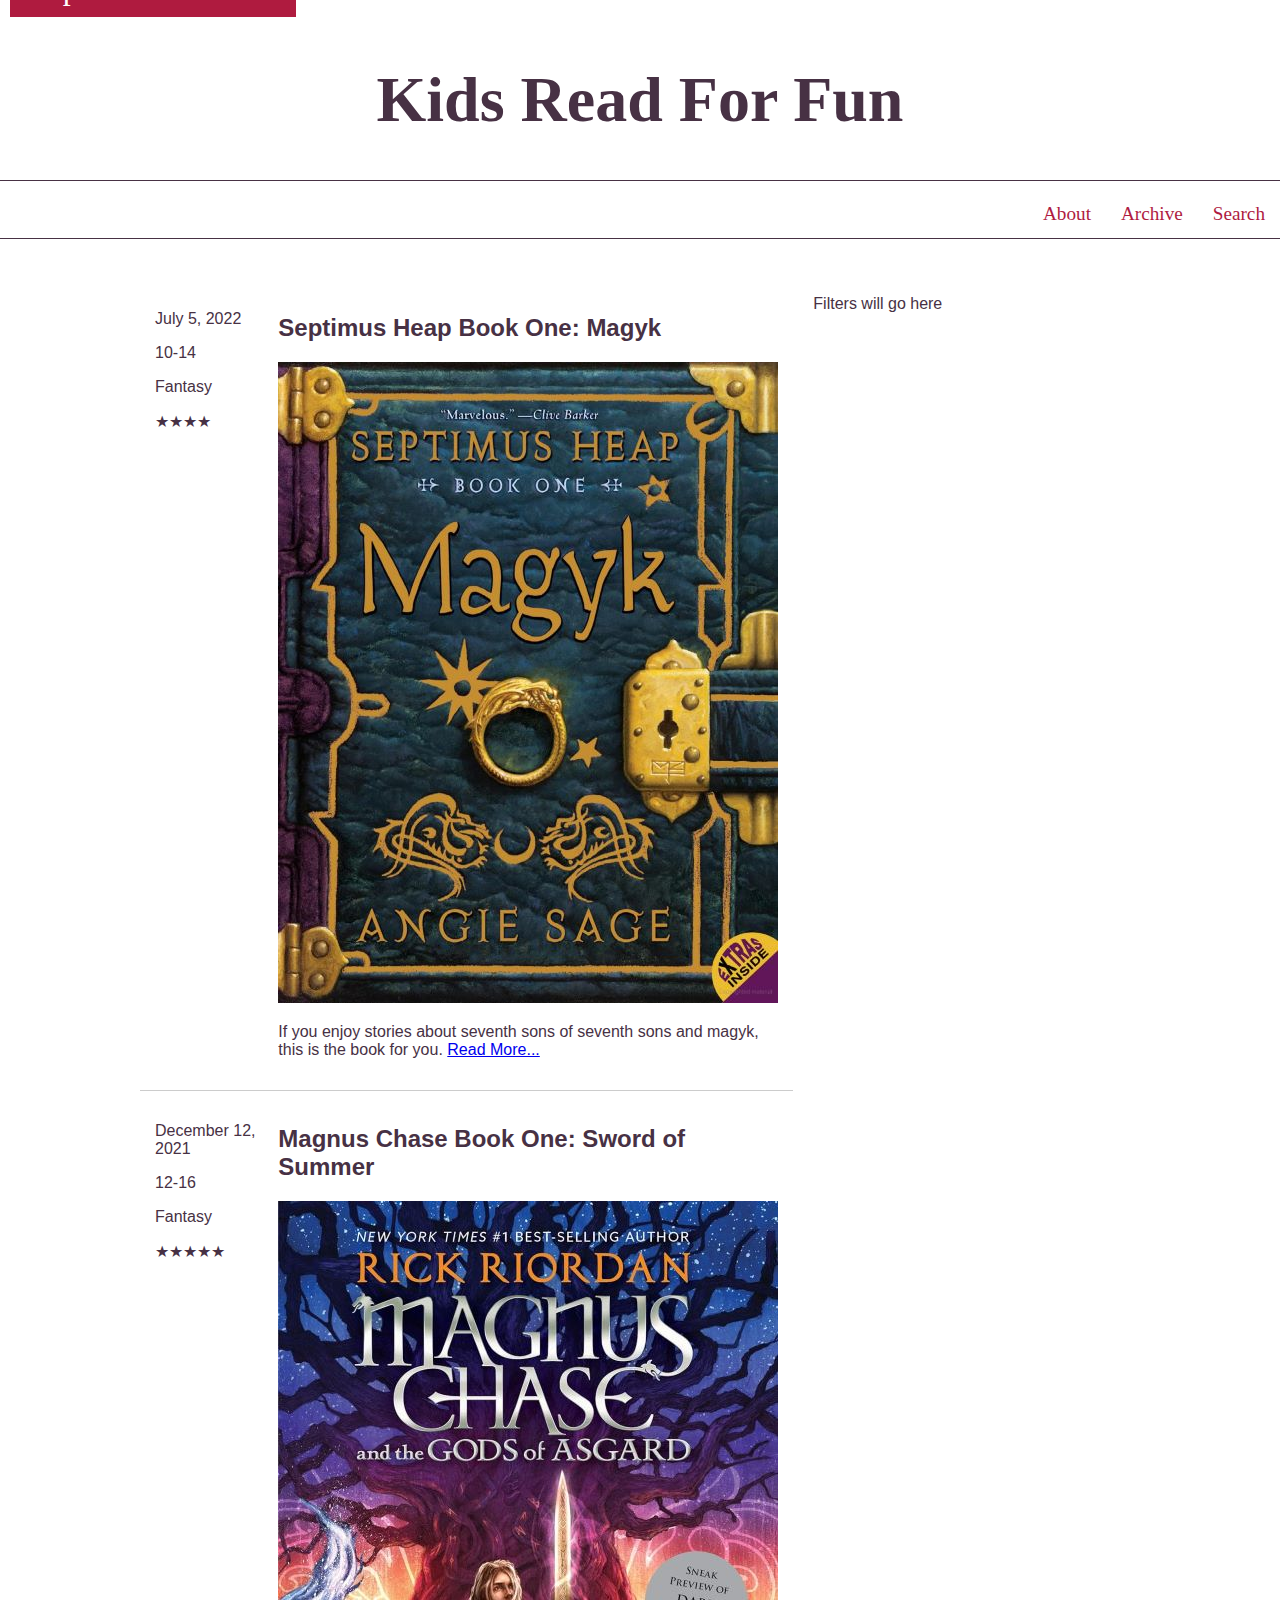
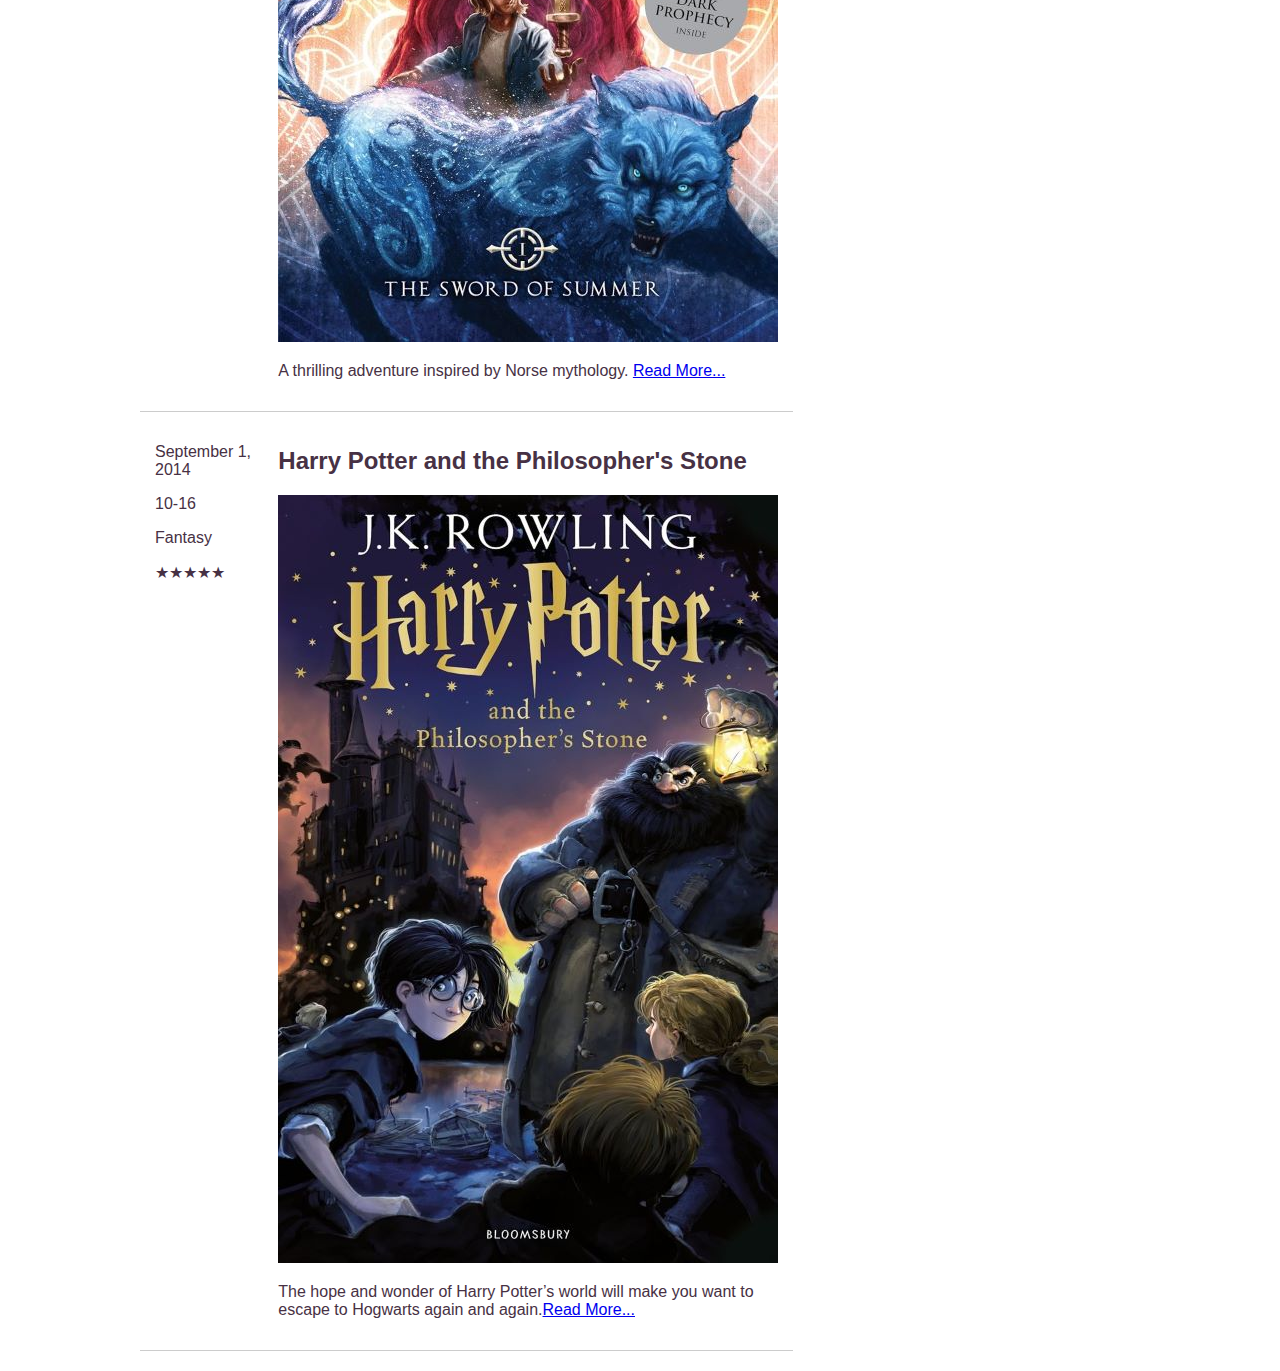
==== blog/index.html @ b31dc865 "blog1" ====
<!DOCTYPE html>
<html lang="en">
<head>
    <meta charset="UTF-8">
    <meta name="viewport" content="width=device-width, initial-scale=1.0">
    <meta name="description" content="A book review blog for kids and young adults.">
    <meta name="author" content="">
    <title>Kids Read For Fun</title>
    <link rel="stylesheet" href="blog.css">
</head>
<body>
    <header>
        <div class="skiptocontent">
            <a href="#maincontent">Skip to main content</a>
        </div>
        <h1>Kids Read For Fun</h1>
        <nav>
            <ul class="main-nav">
                <li><a href="#">About</a></li>
                <li><a href="#">Archive</a></li>
                <li><a href="#">Search</a></li>
            </ul>
        </nav>
    </header>
    <main id="maincontent">
        <section class="reviews">
            <article>
                <div class="details">
                    <p>July 5, 2022</p>
                    <p>10-14</p>
                    <p>Fantasy</p>
                    <p>★★★★</p>
                </div>
                <div class="content">
                    <h2>Septimus Heap Book One: Magyk</h2>
                    <img src="magyk.jpg" alt="Cover of Septimus Heap: Magyk">
                    <p>If you enjoy stories about seventh sons of seventh sons and magyk, this is the book for you. <a href="#">Read More...</a></p>
                </div>
            </article>
            <article>
                <div class="details">
                    <p>December 12, 2021</p>
                    <p>12-16</p>
                    <p>Fantasy</p>
                    <p>★★★★★</p>
                </div>
                <div class="content">
                    <h2>Magnus Chase Book One: Sword of Summer</h2>
                    <img src="magnus.jpg" alt="Cover of Magnus Chase: Sword of Summer">
                    <p>A thrilling adventure inspired by Norse mythology. <a href="#">Read More...</a></p>
                </div>
            </article>
            <article>
                <div class="details">
                    <p>September 1, 2014</p>
                    <p>10-16</p>
                    <p>Fantasy</p>
                    <p>★★★★★</p>
                </div>
                <div class="content">
                    <h2>Harry Potter and the Philosopher's Stone</h2>
                    <img src="harrypotter.jpg" alt="Cover of Harry Potter and the Philosopher's Stone">
                    <p> The hope and wonder of Harry Potter’s world will make you want to escape to Hogwarts again and again.<a href="#">Read More...</a></p>
                </div>
            </article>
        </section>
        <aside>
            <p>Filters will go here</p>
        </aside>
    </main>
    <script src="blog.js"></script>
</body>
</html>
---- blog/blog.css ----
@import url("https://fonts.googleapis.com/css2?family=Mooli&display=swap");

/* General Styles */
body {
    font-family: Helvetica, Arial, sans-serif;
    margin: 0;
    padding: 0;
    background-color: #fff;
    color: #473144;
}

/* Header */
header {
    text-align: center;
    padding: 20px 0;
    font-size: 2rem;
    font-family: 'Lora', serif;
}

/* Navigation */
nav {
    border-top: 1px solid #473144;
    border-bottom: 1px solid #473144;
    padding: 10px 0;
}
nav ul {
    display: grid;
    grid-template-columns: repeat(3, auto);
    justify-content: end;
    list-style: none;
    padding: 0;
    margin: 0;
}
nav ul li {
    margin: 0 15px;
}
nav ul li a {
    text-decoration: none;
    color: #AF1B3F;
    font-size: 1.2rem;
}

/* Main Layout */
main {
    display: grid;
    grid-template-columns: 2fr 1fr;
    gap: 20px;
    padding: 20px;
    max-width: 1000px;
    margin: 0 auto;
}

/* Articles */
article {
    display: grid;
    grid-template-columns: 1fr 3fr;
    gap: 15px;
    padding: 15px;
    border-bottom: 1px solid #ccc;
}

.article-details {
    text-align: right;
    font-size: 0.9rem;
    color: #666;
}

.article-content {
    display: flex;
    flex-direction: column;
}

.article-content h2 {
    color: #AF1B3F;
    font-size: 1.5rem;
}

.article-content img {
    width: 150px; /* Adjusted size */
    height: auto;
    margin: 10px 0;
}

.article-content p {
    font-size: 1rem;
}

/* Sidebar */
.sidebar {
    padding: 15px;
    border: 1px solid #EFC69B;
}

/* Skip to Content Link */
.skiptocontent a {
    position: absolute;
    top: -40px;
    left: 10px;
    background: #AF1B3F;
    color: white;
    padding: 10px;
    text-decoration: none;
    z-index: 100;
}
.skiptocontent a:focus {
    top: 0;
}
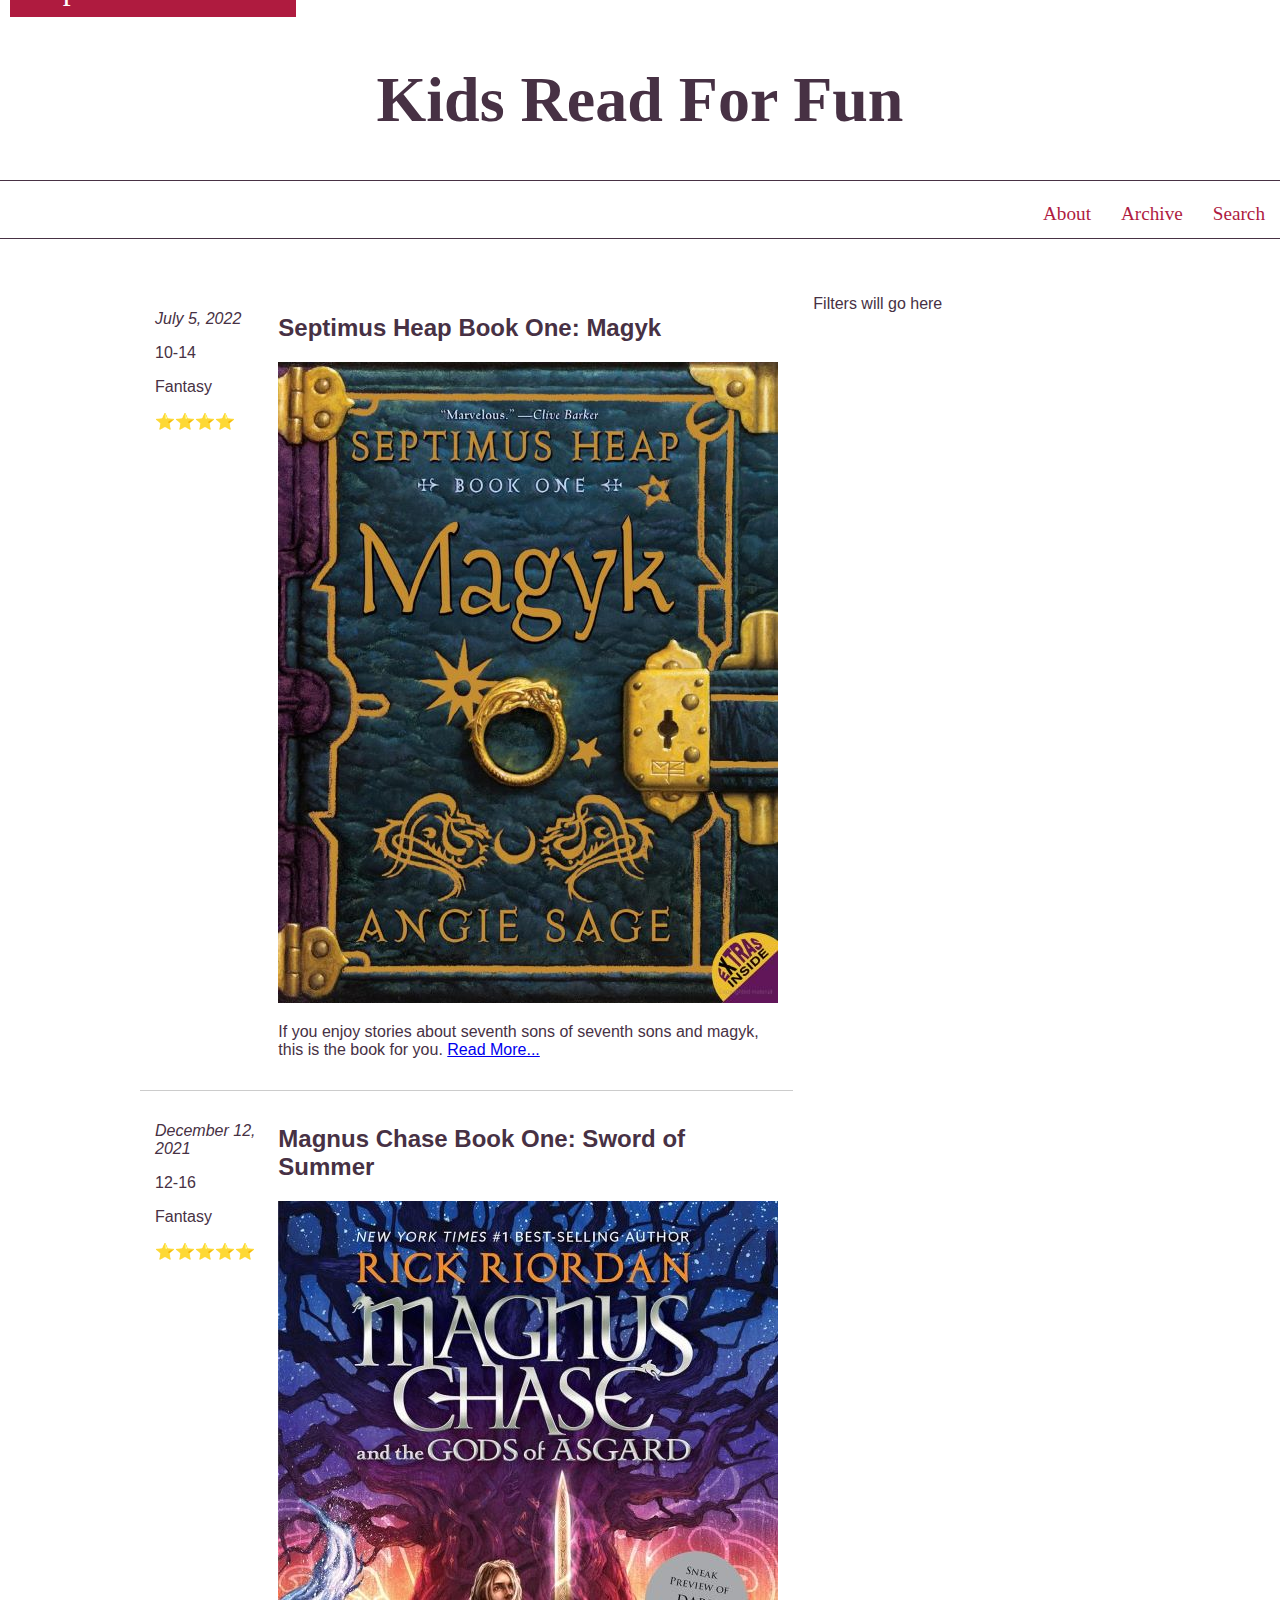
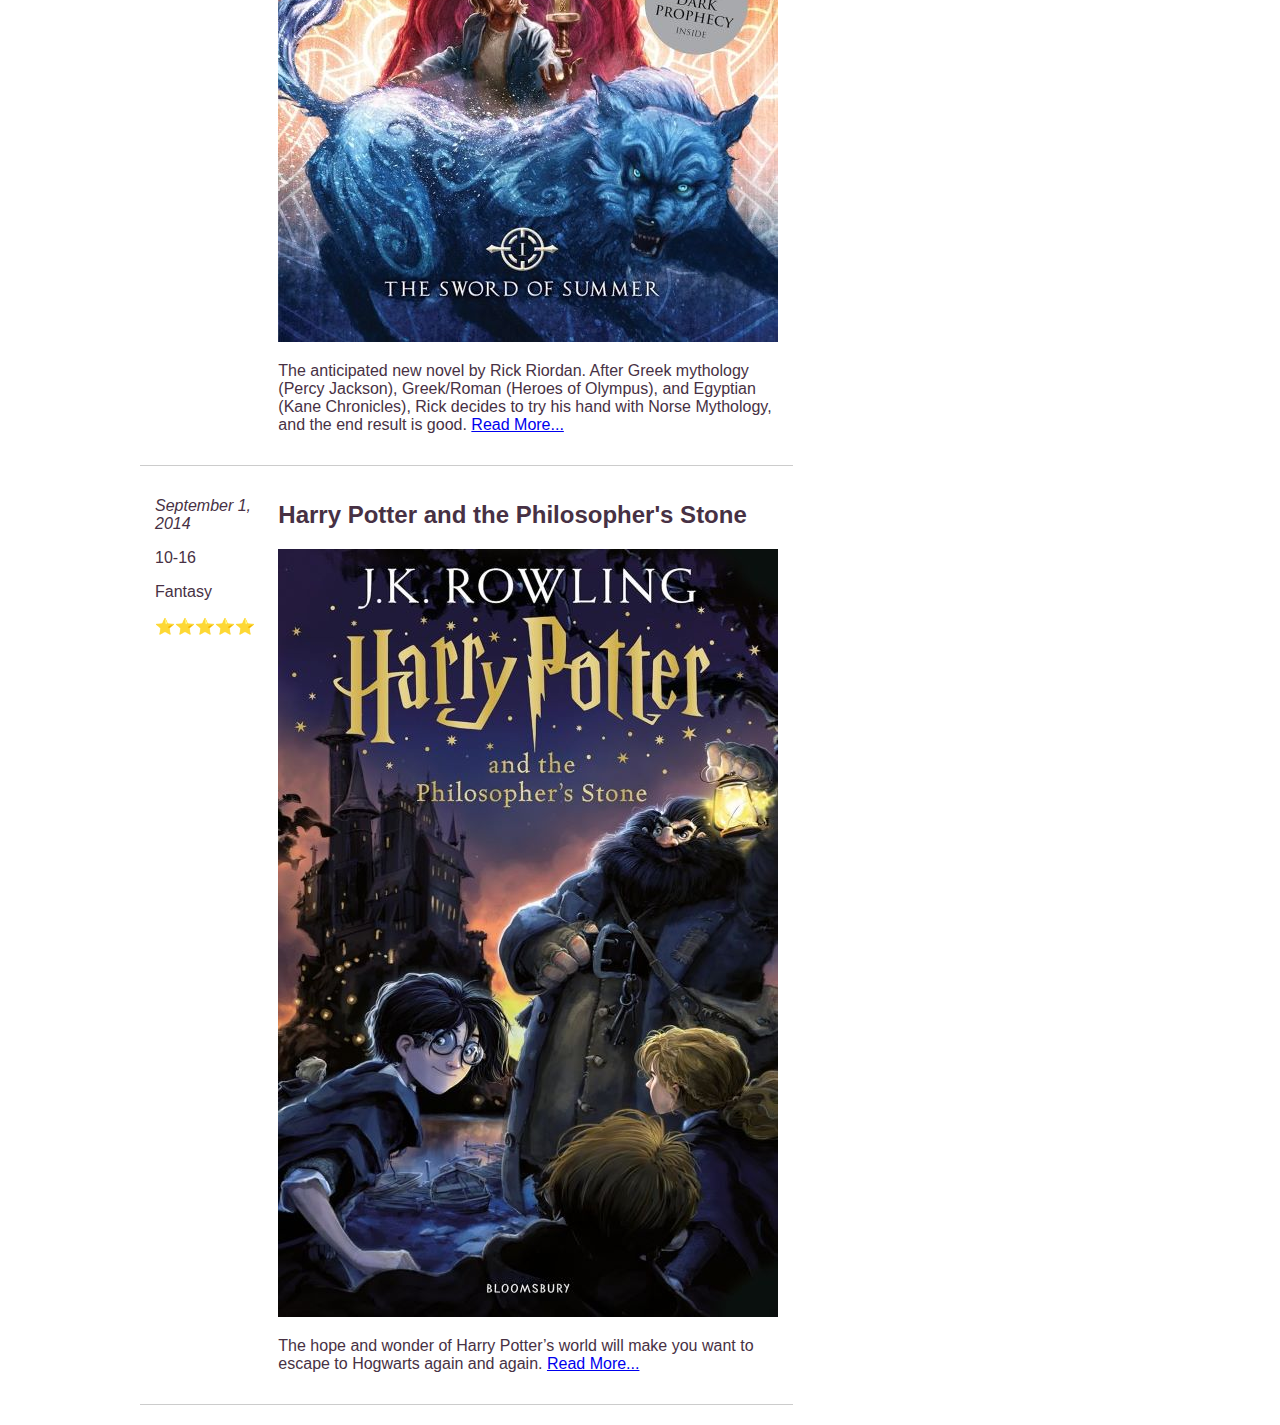
==== commit f5ca1a86: "blog part 2" ====
--- a/blog/index.html
+++ b/blog/index.html
@@ -7,6 +7,7 @@
     <meta name="author" content="">
     <title>Kids Read For Fun</title>
     <link rel="stylesheet" href="blog.css">
+    <script src="blog.js" defer></script>
 </head>
 <body>
     <header>
@@ -23,51 +24,13 @@
         </nav>
     </header>
     <main id="maincontent">
-        <section class="reviews">
-            <article>
-                <div class="details">
-                    <p>July 5, 2022</p>
-                    <p>10-14</p>
-                    <p>Fantasy</p>
-                    <p>★★★★</p>
-                </div>
-                <div class="content">
-                    <h2>Septimus Heap Book One: Magyk</h2>
-                    <img src="magyk.jpg" alt="Cover of Septimus Heap: Magyk">
-                    <p>If you enjoy stories about seventh sons of seventh sons and magyk, this is the book for you. <a href="#">Read More...</a></p>
-                </div>
-            </article>
-            <article>
-                <div class="details">
-                    <p>December 12, 2021</p>
-                    <p>12-16</p>
-                    <p>Fantasy</p>
-                    <p>★★★★★</p>
-                </div>
-                <div class="content">
-                    <h2>Magnus Chase Book One: Sword of Summer</h2>
-                    <img src="magnus.jpg" alt="Cover of Magnus Chase: Sword of Summer">
-                    <p>A thrilling adventure inspired by Norse mythology. <a href="#">Read More...</a></p>
-                </div>
-            </article>
-            <article>
-                <div class="details">
-                    <p>September 1, 2014</p>
-                    <p>10-16</p>
-                    <p>Fantasy</p>
-                    <p>★★★★★</p>
-                </div>
-                <div class="content">
-                    <h2>Harry Potter and the Philosopher's Stone</h2>
-                    <img src="harrypotter.jpg" alt="Cover of Harry Potter and the Philosopher's Stone">
-                    <p> The hope and wonder of Harry Potter’s world will make you want to escape to Hogwarts again and again.<a href="#">Read More...</a></p>
-                </div>
-            </article>
+        <!-- This section will be dynamically populated with JavaScript -->
+        <section id="blog-articles" class="reviews">
+            <!-- Articles will be inserted here by JavaScript -->
         </section>
         <aside>
             <p>Filters will go here</p>
         </aside>
     </main>
-    <script src="blog.js"></script>
 </body>
-</html>+</html>
